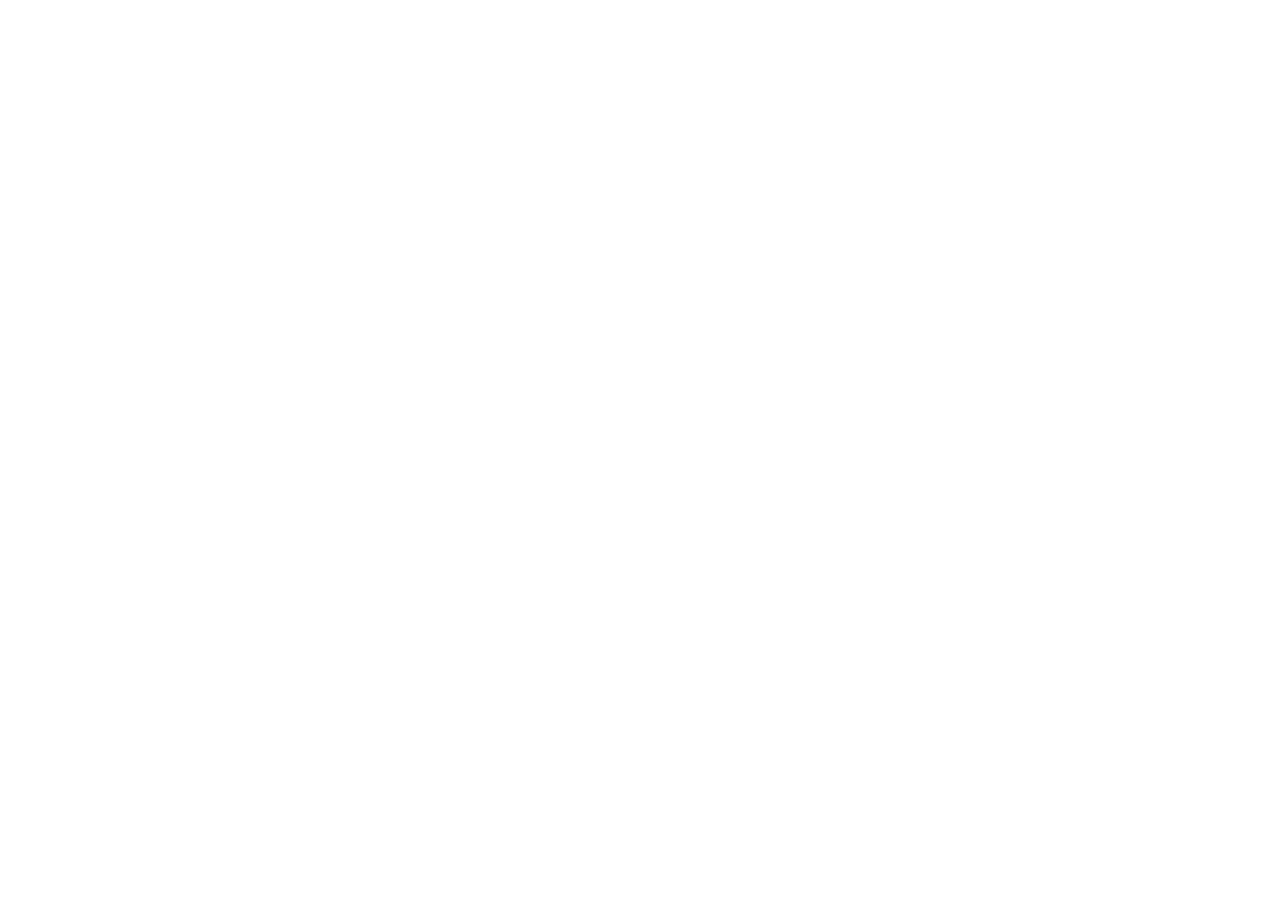
==== index.html @ 5bd27142 "First Commit : Added all files and directories into the repo" ====
<!DOCTYPE html>
<html lang="en">
<head>
    <meta charset="UTF-8">
    <meta name="viewport" content="width=device-width, initial-scale=1.0">
    <title>Document</title>
</head>
<body>
    
</body>
</html>
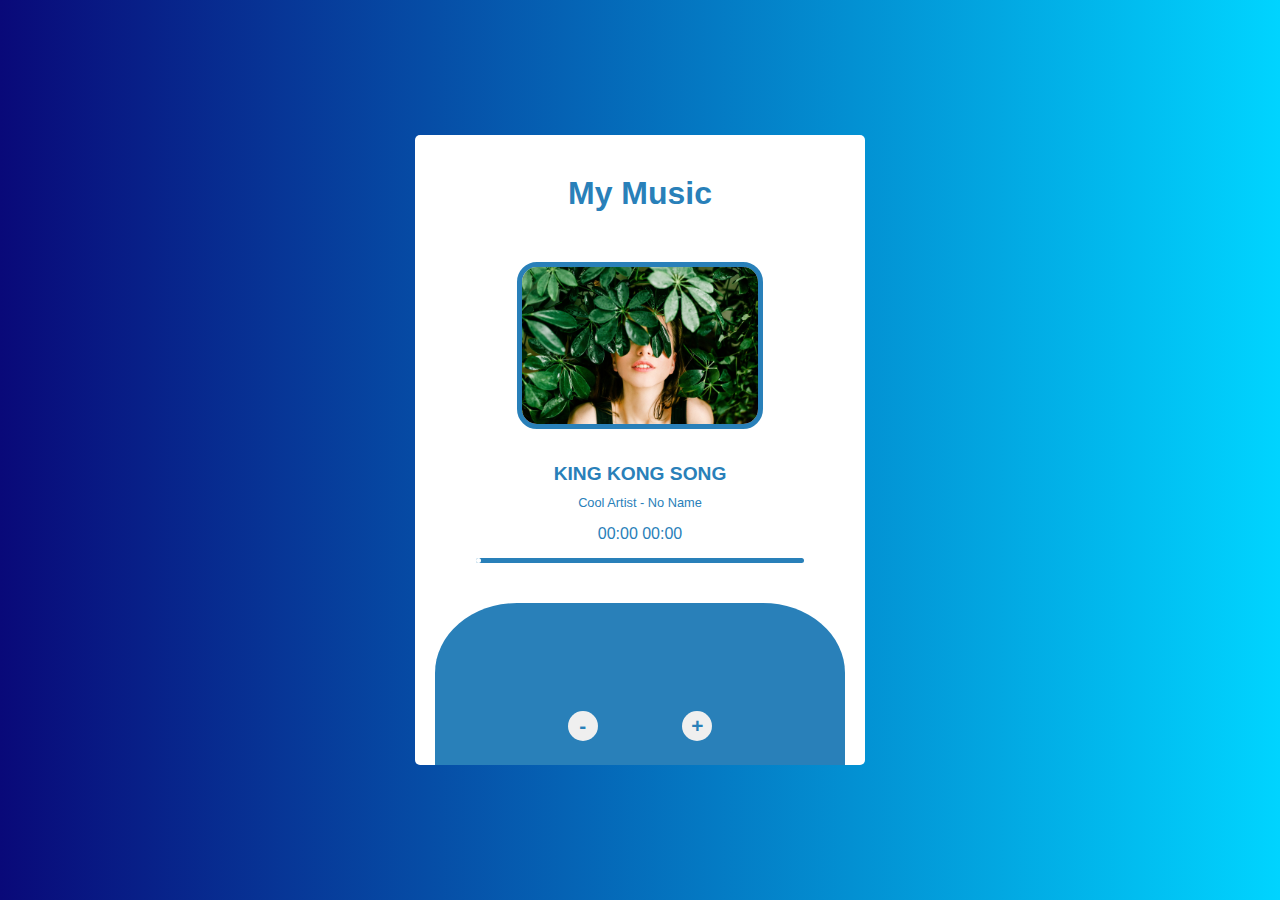
==== commit a0661cc1: "UI finished" ====
--- a/index.html
+++ b/index.html
@@ -4,8 +4,57 @@
     <meta charset="UTF-8">
     <meta name="viewport" content="width=device-width, initial-scale=1.0">
     <title>Document</title>
+    <link rel="stylesheet" href="https://cdnjs.cloudflare.com/ajax/libs/font-awesome/5.14.0/css/all.min.css" integrity="sha512-1PKOgIY59xJ8Co8+NE6FZ+LOAZKjy+KY8iq0G4B3CyeY6wYHN3yt9PW0XpSriVlkMXe40PTKnXrLnZ9+fkDaog==" crossorigin="anonymous" />
+    <link rel="stylesheet" href="./resources/css/style.css">
 </head>
 <body>
-    
+    <!-- Player -->
+    <div class="player">
+        <div class="container">
+            <!-- Main Icons -->
+            <div class="icons">
+                <a href="#"><i class="fa fa-bars"></i></a>
+                <h1>My Music</h1>
+                <a href=""><i class="far fa-heart"></i></a>
+            </div>
+            <!-- Cover -->
+            <div class="img">
+                <img src="./resources/img/1.jpg" alt="">
+            </div>
+            <!-- Title -->
+            <div class="title">
+                <h1>KING KONG SONG</h1>
+                <p>Cool Artist - No Name</p>
+            </div>
+            <!-- Time -->
+            <div class="time">
+                00:00
+                <span></span>
+                00:00
+            </div>
+            <!-- Seek Bar -->
+            <div class="seek">
+                <div class="fill"></div>
+            </div>
+        </div>
+        <!-- Audio Controllers -->
+        <div class="audio-btns">
+            <div class="play-btns">
+                <a href="#"><i class="fa fa-backward"></i></a>
+                <a href="#" class="play-pause"><i class="fa fa-play"></i></a>
+                <a href="#"><i class="fa fa-forward"></i></a>
+            </div>
+            <div class="repeat-btns">
+                <a href=""><i class="fa fa-retweet"></i></a>
+                <span>
+                    <button class="decrease">-</button>
+                    <a href="#" class="volume-up"><i class="fa fa-volume-up"></i></a>
+                    <button class="increase">+</button>
+                </span>
+                <a href=""><i class="fa fa-random"></i></a>
+            </div>
+        </div>
+    </div>
+    <script src="./resources/js/script.js"></script>
 </body>
 </html>--- a/resources/css/style.css
+++ b/resources/css/style.css
@@ -0,0 +1,164 @@
+/* Reset */
+*{
+    margin: 0;
+    padding: 0;
+    box-sizing: border-box;
+}
+
+/* Whole Doc */
+body{
+    font-family: Arial, "Helvetica Neue", Helvetica, sans-serif;
+    background: linear-gradient(90deg, rgba(2,0,36,1) 0%, rgba(9,9,121,1) 0%, rgba(0,212,255,1) 100%);
+    height: 100vh;
+}
+
+/* Player */
+.player{
+    background: #fff;
+    width: 450px;
+    height: 630px;
+    position: absolute;
+    top: 50%;
+    left: 50%;
+    transform: translate(-50%, -50%);
+    color: #2980b9;
+    border-radius: 5px;
+    overflow: hidden;
+    padding: 20px;
+}
+
+.container{
+    width: 100%;
+    min-width: 90%;
+    margin: 0 auto;
+    overflow: hidden;
+}
+
+/* Main Icons */
+.icons{
+    display: flex;
+    justify-content: space-between;
+    padding: 20px 0;  
+}
+
+.icons a{
+    color: #2980b9;
+    font-size: 1.2em;
+    transition: all 0.3s;
+}
+
+.icons a:hover{
+    color: #000;
+}
+
+/* Cover Image */
+.img{
+    width: 60%;
+    margin: 30px auto;
+}
+
+.img img{
+    width: 300px;
+    max-width: 100%;
+    border: #2980b9 5px solid;
+    border-radius: 20px;
+    cursor: pointer;
+    transition: all 0.3s;
+}
+
+.img img:hover{
+    transform: scale(1.03);
+}
+
+/* Song Title */
+.title{
+    text-align: center;
+    margin: 10px 0;
+}
+
+.title h1{
+    font-size: 1.2rem;
+    margin: 0 0 10px 0;
+}
+
+.title p{
+    font-size: 0.8em;
+}
+
+/* Time Duration */
+.time{
+    text-align: center;
+    margin: 15px 0;
+}
+
+/* Seek Bar */
+.seek{
+    width: 80%;
+    margin: 0 auto;
+    height: 5px;
+    background: #2980b9;
+    border-radius: 50px;
+}
+
+.seek .fill{
+    width: 5px;
+    height: 5px;
+    background: #fff;
+    border-radius: 50px;
+}
+
+/* Audio Buttons */
+.audio-btns{
+    background: #2980b9;
+    margin: 40px auto;
+    height: 350px;
+    width: 100%;
+    border-radius: 20%;
+    text-align: center;
+}
+
+.audio-btns a:hover{
+    color: #d1cccc;
+}
+
+/* Play */
+.play-btns{
+    padding: 45px 0 30px 0;
+}
+
+.play-btns a{
+    color: #fff;
+    margin: 0 30px;
+    font-size: 1.5rem;
+    transition: all 0.5s;
+}
+
+
+/* Repeat */
+.repeat-btns{
+    margin: 5px 0;
+}
+
+.repeat-btns a{
+    color: #fff;
+    margin: 0 40px;
+    font-size: 1.5rem;
+    transition: all 0.5s;
+}
+
+.repeat-btns button{
+    width: 30px;
+    height: 30px;
+    border: none;
+    font-size: 1.3rem;
+    font-weight: bold;
+    color: #2980b9;
+    border-radius: 50%;
+    cursor: pointer;
+    outline: none;
+    transition: all 0.5s;
+}
+
+.repeat-btns button:hover{
+    background: #979696;
+}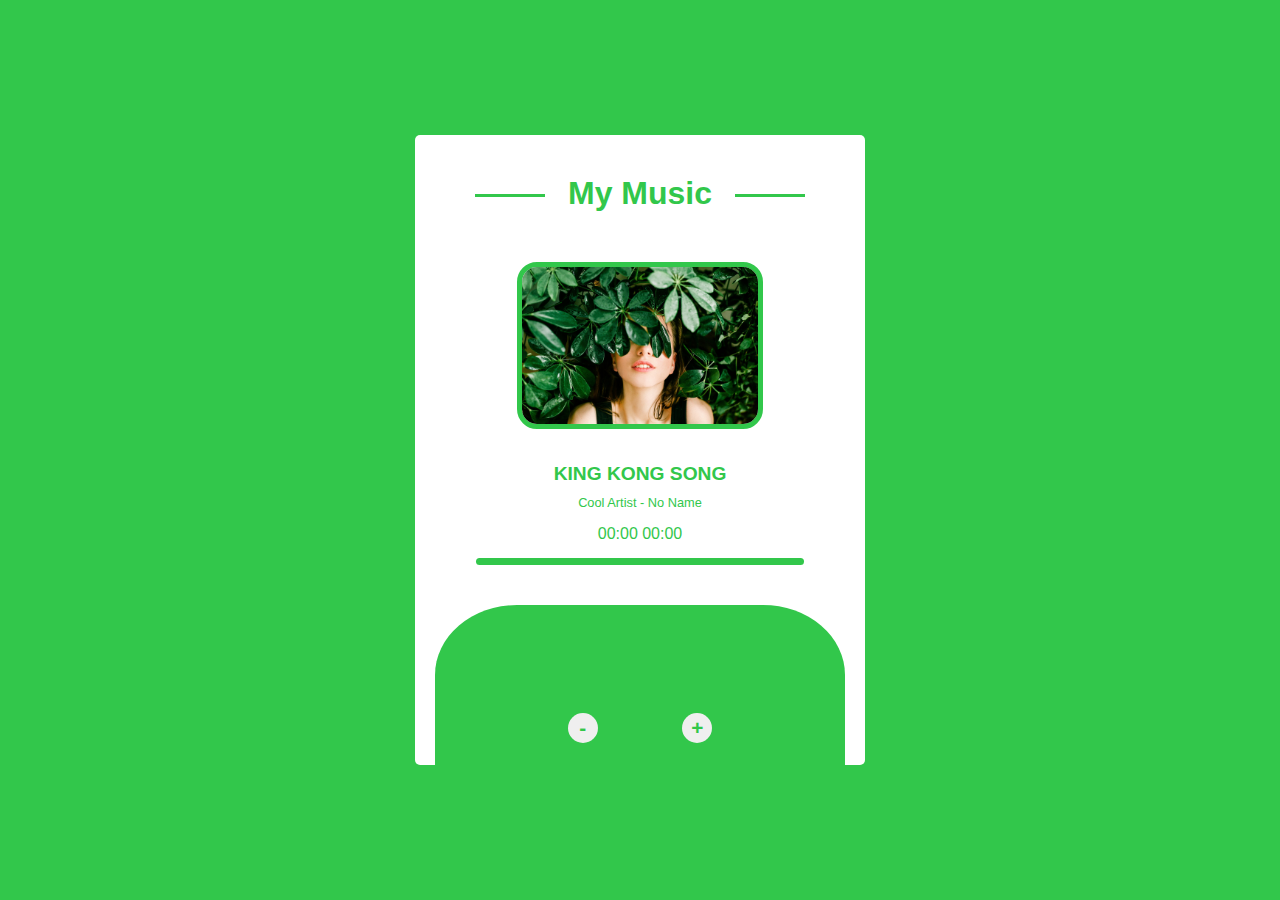
==== commit 6b063969: "Updated icons section" ====
--- a/index.html
+++ b/index.html
@@ -13,9 +13,7 @@
         <div class="container">
             <!-- Main Icons -->
             <div class="icons">
-                <a href="#"><i class="fa fa-bars"></i></a>
                 <h1>My Music</h1>
-                <a href=""><i class="far fa-heart"></i></a>
             </div>
             <!-- Cover -->
             <div class="img">
@@ -41,7 +39,7 @@
         <div class="audio-btns">
             <div class="play-btns">
                 <a href="#"><i class="fa fa-backward"></i></a>
-                <a href="#" class="play-pause"><i class="fa fa-play"></i></a>
+                <a href="#" class="play-pause" onclick="togglePlayPause()"><i class="fa fa-play"></i></a>
                 <a href="#"><i class="fa fa-forward"></i></a>
             </div>
             <div class="repeat-btns">
--- a/resources/css/style.css
+++ b/resources/css/style.css
@@ -8,7 +8,7 @@
 /* Whole Doc */
 body{
     font-family: Arial, "Helvetica Neue", Helvetica, sans-serif;
-    background: linear-gradient(90deg, rgba(2,0,36,1) 0%, rgba(9,9,121,1) 0%, rgba(0,212,255,1) 100%);
+    background: #32c74b;
     height: 100vh;
 }
 
@@ -37,18 +37,34 @@
 /* Main Icons */
 .icons{
     display: flex;
-    justify-content: space-between;
+    justify-content: center;
+    position: relative;
     padding: 20px 0;  
+    color: #32c74b;
 }
 
-.icons a{
-    color: #2980b9;
-    font-size: 1.2em;
-    transition: all 0.3s;
+.icons::before{
+    content: '';
+    width: 70px;
+    height: 3px;
+    position: absolute;
+    top: 50%;
+    left: 40px;
+    background: #32c74b;
+}
+
+.icons::after{
+    content: '';
+    width: 70px;
+    height: 3px;
+    position: absolute;
+    top: 50%;
+    right: 40px;
+    background: #32c74b;
 }
 
 .icons a:hover{
-    color: #000;
+    color: #4d4e4e;
 }
 
 /* Cover Image */
@@ -60,7 +76,7 @@
 .img img{
     width: 300px;
     max-width: 100%;
-    border: #2980b9 5px solid;
+    border: #32c74b 5px solid;
     border-radius: 20px;
     cursor: pointer;
     transition: all 0.3s;
@@ -68,10 +84,12 @@
 
 .img img:hover{
     transform: scale(1.03);
+    border-color: #4d4e4e;
 }
 
 /* Song Title */
 .title{
+    color: #32c74b;
     text-align: center;
     margin: 10px 0;
 }
@@ -89,27 +107,29 @@
 .time{
     text-align: center;
     margin: 15px 0;
+    color: #32c74b;
 }
 
 /* Seek Bar */
 .seek{
     width: 80%;
     margin: 0 auto;
-    height: 5px;
-    background: #2980b9;
+    height: 7px;
+    background: #32c74b;
     border-radius: 50px;
 }
 
 .seek .fill{
-    width: 5px;
+    width: 0;
     height: 5px;
-    background: #fff;
+    padding-top: 7px;
+    background: #4d4e4e;
     border-radius: 50px;
 }
 
 /* Audio Buttons */
 .audio-btns{
-    background: #2980b9;
+    background: #32c74b;
     margin: 40px auto;
     height: 350px;
     width: 100%;
@@ -118,7 +138,7 @@
 }
 
 .audio-btns a:hover{
-    color: #d1cccc;
+    color: #4d4e4e;
 }
 
 /* Play */
@@ -130,6 +150,7 @@
     color: #fff;
     margin: 0 30px;
     font-size: 1.5rem;
+    outline: none;
     transition: all 0.5s;
 }
 
@@ -143,6 +164,7 @@
     color: #fff;
     margin: 0 40px;
     font-size: 1.5rem;
+    outline: none;
     transition: all 0.5s;
 }
 
@@ -152,7 +174,7 @@
     border: none;
     font-size: 1.3rem;
     font-weight: bold;
-    color: #2980b9;
+    color: #32c74b;
     border-radius: 50%;
     cursor: pointer;
     outline: none;
@@ -160,5 +182,5 @@
 }
 
 .repeat-btns button:hover{
-    background: #979696;
+    background: #4d4e4e;
 }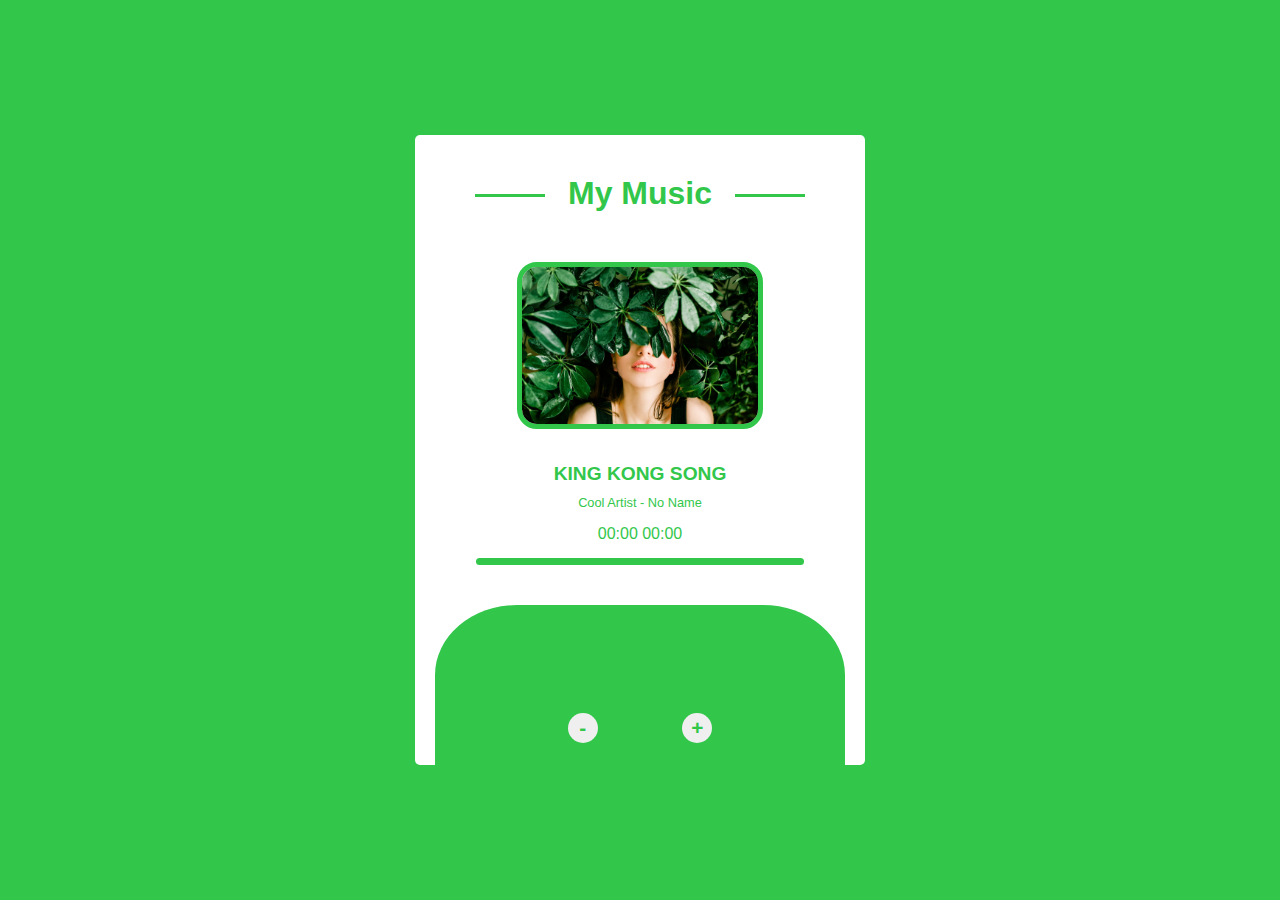
==== commit edcffe24: "Repeat playlist On style" ====
--- a/index.html
+++ b/index.html
@@ -38,16 +38,16 @@
         <!-- Audio Controllers -->
         <div class="audio-btns">
             <div class="play-btns">
-                <a href="#"><i class="fa fa-backward"></i></a>
-                <a href="#" class="play-pause" onclick="togglePlayPause()"><i class="fa fa-play"></i></a>
-                <a href="#"><i class="fa fa-forward"></i></a>
+                <a href="#" onclick="prevSong()"><i class="fa fa-backward"></i></a>
+                <a href="#" class="play-pause" onclick="togglePlayPause()"><i class="fa fa-pause"></i></a>
+                <a href="#" onclick="nextSong()"><i class="fa fa-forward"></i></a>
             </div>
             <div class="repeat-btns">
-                <a href=""><i class="fa fa-retweet"></i></a>
+                <a href="" class="repeat"><i class="fa fa-retweet"></i></a>
                 <span>
-                    <button class="decrease">-</button>
-                    <a href="#" class="volume-up"><i class="fa fa-volume-up"></i></a>
-                    <button class="increase">+</button>
+                    <button onclick="volDown()" class="decrease">-</button>
+                    <a href="#" class="speaker-mute" onclick="speakerMute()"><i class="fa fa-volume-up"></i></a>
+                    <button onclick="volUp()" class="increase">+</button>
                 </span>
                 <a href=""><i class="fa fa-random"></i></a>
             </div>
--- a/resources/css/style.css
+++ b/resources/css/style.css
@@ -75,6 +75,7 @@
 
 .img img{
     width: 300px;
+    max-height: 30vh;
     max-width: 100%;
     border: #32c74b 5px solid;
     border-radius: 20px;
@@ -83,7 +84,7 @@
 }
 
 .img img:hover{
-    transform: scale(1.03);
+    transform: scale(0.98);
     border-color: #4d4e4e;
 }
 
@@ -168,6 +169,10 @@
     transition: all 0.5s;
 }
 
+.repeat-btns i{
+    max-width: 20px;
+}
+
 .repeat-btns button{
     width: 30px;
     height: 30px;
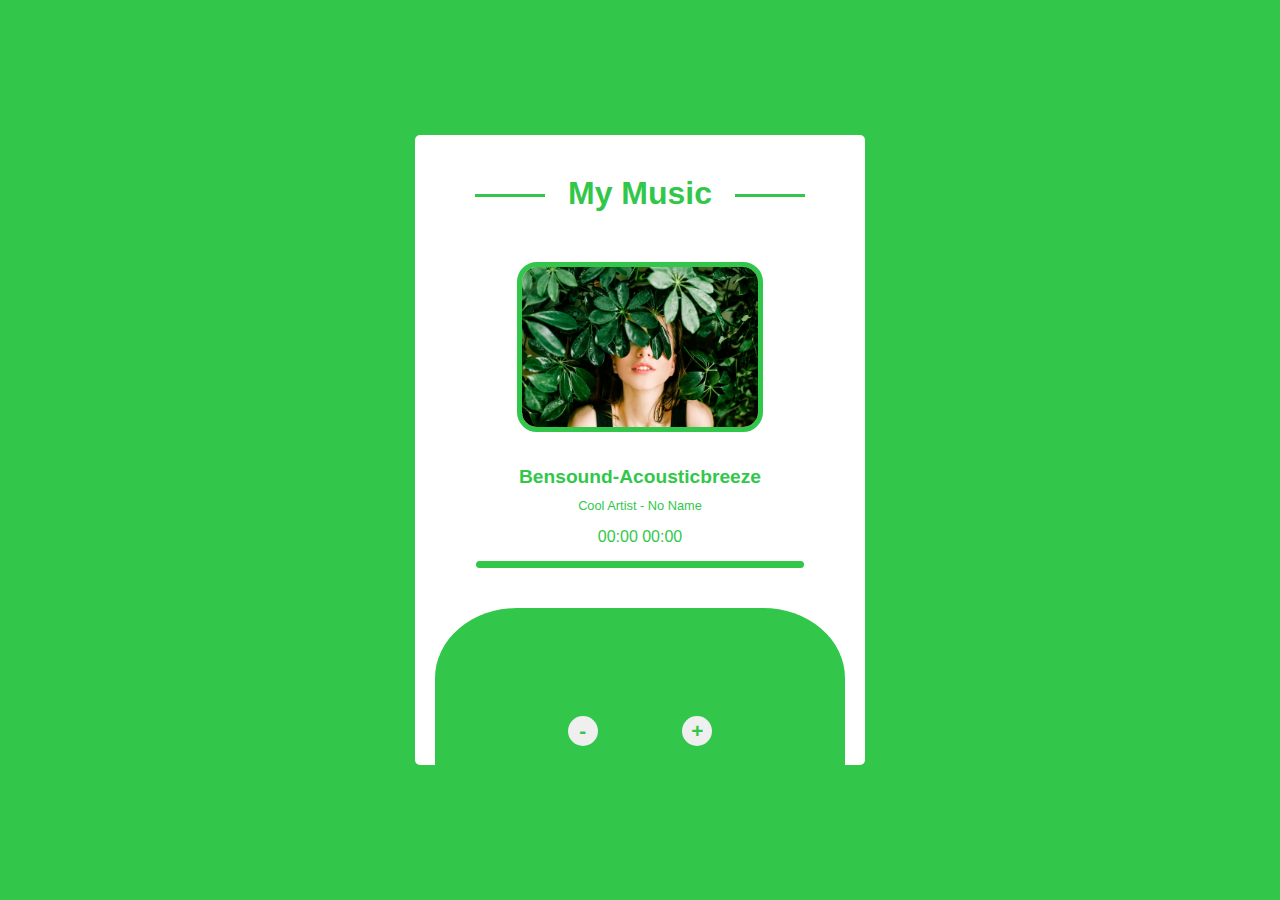
==== commit 52543edb: "fixed repeat and shuffle buttons completely" ====
--- a/index.html
+++ b/index.html
@@ -42,14 +42,14 @@
                 <a href="#" class="play-pause" onclick="togglePlayPause()"><i class="fa fa-pause"></i></a>
                 <a href="#" onclick="nextSong()"><i class="fa fa-forward"></i></a>
             </div>
-            <div class="repeat-btns">
+            <div class="reps-btns">
                 <a href="" class="repeat"><i class="fa fa-retweet"></i></a>
                 <span>
                     <button onclick="volDown()" class="decrease">-</button>
                     <a href="#" class="speaker-mute" onclick="speakerMute()"><i class="fa fa-volume-up"></i></a>
                     <button onclick="volUp()" class="increase">+</button>
                 </span>
-                <a href=""><i class="fa fa-random"></i></a>
+                <a href="" class="shuffle"><i class="fa fa-random"></i></a>
             </div>
         </div>
     </div>
--- a/resources/css/style.css
+++ b/resources/css/style.css
@@ -75,7 +75,7 @@
 
 .img img{
     width: 300px;
-    max-height: 30vh;
+    height: 170px;
     max-width: 100%;
     border: #32c74b 5px solid;
     border-radius: 20px;
@@ -118,6 +118,7 @@
     height: 7px;
     background: #32c74b;
     border-radius: 50px;
+    cursor: pointer;
 }
 
 .seek .fill{
@@ -156,12 +157,12 @@
 }
 
 
-/* Repeat */
-.repeat-btns{
+/* Repeat an Shuffle*/
+.reps-btns{
     margin: 5px 0;
 }
 
-.repeat-btns a{
+.reps-btns a{
     color: #fff;
     margin: 0 40px;
     font-size: 1.5rem;
@@ -169,11 +170,18 @@
     transition: all 0.5s;
 }
 
-.repeat-btns i{
+.reps-btns .speaker-mute i{
     max-width: 20px;
 }
 
-.repeat-btns button{
+.reps-btns .repeat i,
+.reps-btns .shuffle i{
+    color: #fff;
+    max-width: 20px;
+    transition: all 0.5s;
+}
+
+.reps-btns button{
     width: 30px;
     height: 30px;
     border: none;
@@ -186,6 +194,6 @@
     transition: all 0.5s;
 }
 
-.repeat-btns button:hover{
+.reps-btns button:hover{
     background: #4d4e4e;
 }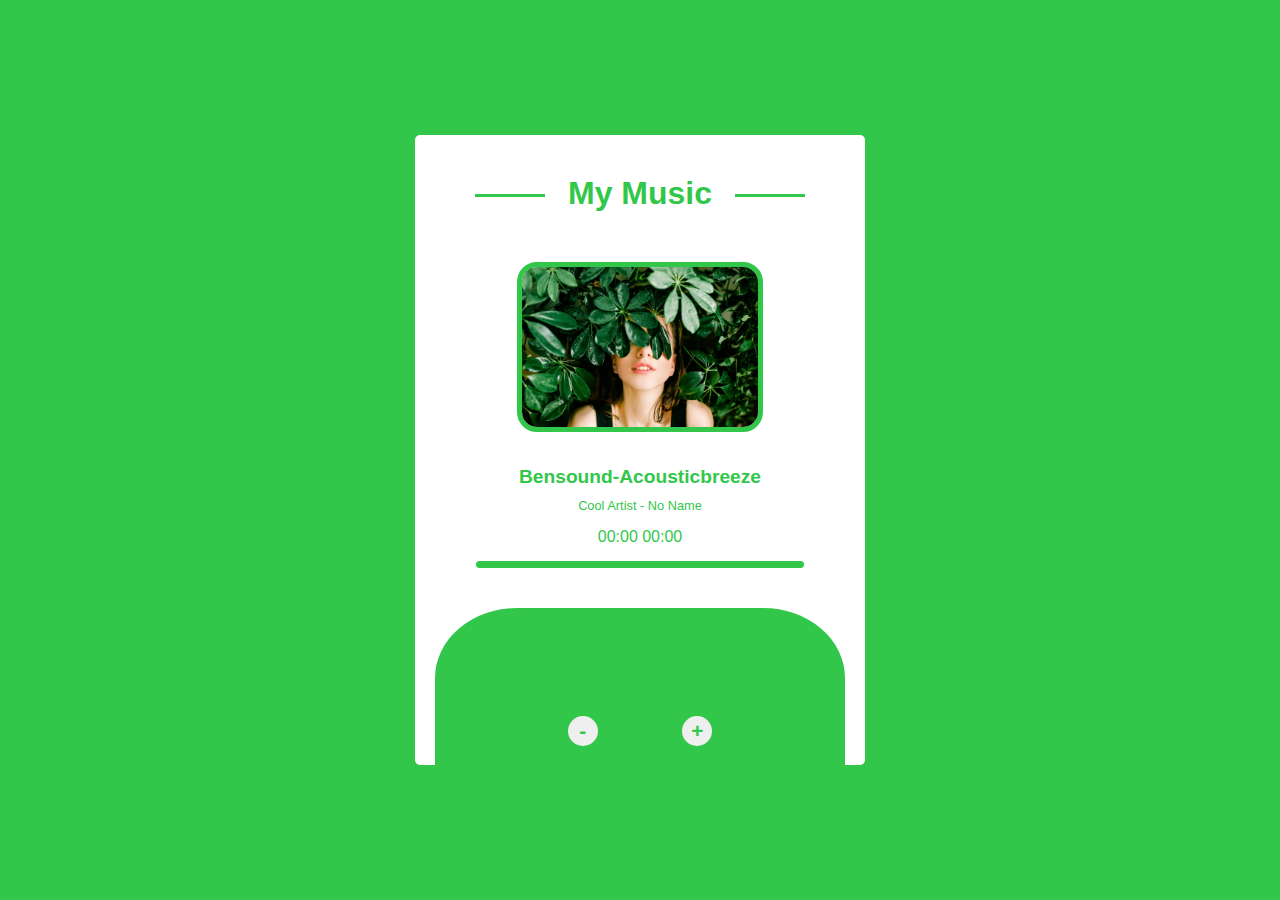
==== commit c426d767: "Added Readme file" ====
--- a/index.html
+++ b/index.html
@@ -11,8 +11,8 @@
     <!-- Player -->
     <div class="player">
         <div class="container">
-            <!-- Main Icons -->
-            <div class="icons">
+            <!-- heading -->
+            <div class="heading">
                 <h1>My Music</h1>
             </div>
             <!-- Cover -->
@@ -37,11 +37,13 @@
         </div>
         <!-- Audio Controllers -->
         <div class="audio-btns">
+            <!-- Play Section -->
             <div class="play-btns">
                 <a href="#" onclick="prevSong()"><i class="fa fa-backward"></i></a>
                 <a href="#" class="play-pause" onclick="togglePlayPause()"><i class="fa fa-pause"></i></a>
                 <a href="#" onclick="nextSong()"><i class="fa fa-forward"></i></a>
             </div>
+            <!-- Repeat and Shuffle -->
             <div class="reps-btns">
                 <a href="" class="repeat"><i class="fa fa-retweet"></i></a>
                 <span>
--- a/resources/css/style.css
+++ b/resources/css/style.css
@@ -12,7 +12,7 @@
     height: 100vh;
 }
 
-/* Player */
+/* --- Player */
 .player{
     background: #fff;
     width: 450px;
@@ -27,6 +27,7 @@
     padding: 20px;
 }
 
+/* --- Top Section */
 .container{
     width: 100%;
     min-width: 90%;
@@ -34,8 +35,8 @@
     overflow: hidden;
 }
 
-/* Main Icons */
-.icons{
+/* Heading */
+.heading{
     display: flex;
     justify-content: center;
     position: relative;
@@ -43,7 +44,7 @@
     color: #32c74b;
 }
 
-.icons::before{
+.heading::before{
     content: '';
     width: 70px;
     height: 3px;
@@ -53,7 +54,7 @@
     background: #32c74b;
 }
 
-.icons::after{
+.heading::after{
     content: '';
     width: 70px;
     height: 3px;
@@ -63,7 +64,7 @@
     background: #32c74b;
 }
 
-.icons a:hover{
+.heading a:hover{
     color: #4d4e4e;
 }
 
@@ -129,7 +130,7 @@
     border-radius: 50px;
 }
 
-/* Audio Buttons */
+/* --- Audio Buttons */
 .audio-btns{
     background: #32c74b;
     margin: 40px auto;
@@ -143,7 +144,7 @@
     color: #4d4e4e;
 }
 
-/* Play */
+/* Play and Pause */
 .play-btns{
     padding: 45px 0 30px 0;
 }
@@ -157,7 +158,7 @@
 }
 
 
-/* Repeat an Shuffle*/
+/* Repeat and Shuffle*/
 .reps-btns{
     margin: 5px 0;
 }
